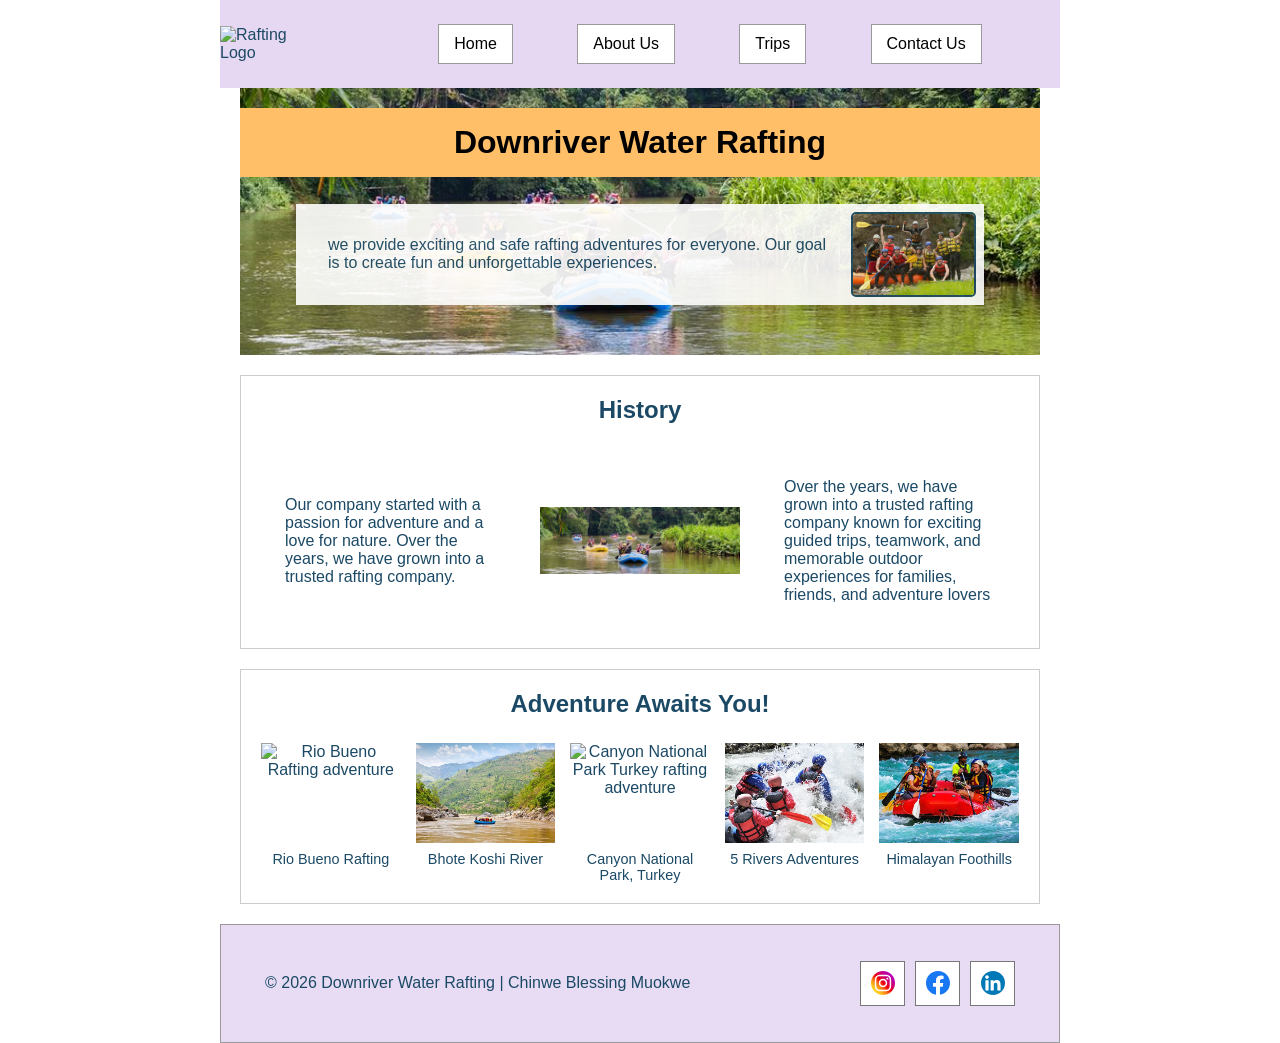
==== wwr/index.html @ d98cafce "fixed html rafting project" ====
<!DOCTYPE html>
<html lang="en">

<head>
    <meta charset="UTF-8">
    <meta name="viewport" content="width=device-width, initial-scale=1.0">
    <meta name="description"
      content="Learn about Downriver Water Rafting, our history, values and the exciting rafting packages we offer.">
    <meta name="author" content="Chinwe Blessing Muokwe">
    <title>About Us | Downriver Water Rafting</title>
    <link rel="stylesheet" href="styles/rafting.css">
</head>

<body>
    <header>
        <img src="images/z-downriver.png" alt="Rafting Logo">
        <nav>
            <a href="index.html">Home</a>
            <a href="about.html">About Us</a>
            <a href="trips.html">Trips</a>
            <a href="contact.html">Contact Us</a>
        </nav>
    </header>
    <main>
        <div class="hero">
            <img src="images/hero.jpg" alt="people enjoying rafting">
            <h1>Downriver Water Rafting</h1>
            <article>
                <img src="images/happy-team.jpg" alt="happy rafting happy-team">
                <p>
                    we provide exciting and safe rafting adventures for everyone. Our goal is to
                    create fun and unforgettable experiences.
                </p>
            </article>
        </div>

        <section class="history">
            <h2>History</h2>
            <p>
                Our company started with a passion for adventure and a love for nature.
                Over the years, we have grown into a trusted rafting company.
            </p>

            <img src="images/hero.jpg" alt="Rafting history images">

            <p>
                Over the years, we have grown into a trusted rafting company known for exciting
                guided trips, teamwork, and memorable outdoor experiences for families, friends, and
                adventure lovers
            </p>
        </section>

        <section class="adventure">
            <h2>Adventure Awaits You!</h2>

            <figure>
                <img src="images/rafting1.jpg" alt="Rio Bueno Rafting adventure">
                <figcaption>Rio Bueno Rafting</figcaption>
            </figure>

            <figure>
                <img src="images/rafting2.jpg" alt="Bhote Koshi River">
                <figcaption>Bhote Koshi River
                </figcaption>
            </figure>

            <figure>
                <img src="images/rafting3.jpg" alt="Canyon National Park Turkey rafting adventure">
                <figcaption>Canyon National Park, Turkey
                </figcaption>
            </figure>

            <figure>
                <img src="images/rafting4.jpg" alt="5 rivers Adventure rafting trip">
                <figcaption>
                    5 Rivers Adventures
                </figcaption>
            </figure>

            <figure>
                <img src="images/rafting5.jpg" alt="Himalayan foothills rafting adventure">
                <figcaption>
                    Himalayan Foothills
                </figcaption>
            </figure>
        </section>
    </main>
    <footer>
        <!-- 1. COPYRIGHT -->
        <p>© 2026 Downriver Water Rafting | Chinwe Blessing Muokwe</p>

        <!-- 2. -- SOCIAL MEDIA -->
        <nav class="socialmedia">
            <a href="#">
                <img src="images/instagram.svg" alt="instagram logo"> </a>
            <a href="#">
                <img src="images/facebook.svg" alt="facebook logo">
            </a>
            <a href="#">
                <img src="images/linkedin.svg" alt="linkedin logo">
            </a>
        </nav>
    </footer>
</body>

</html>
---- wwr/styles/rafting.css ----
:root {
    --primary-color: #1b4965;
    --accent1-color: #ffbf69;
    --accent2-color: #ffffff;
    --heading-font: Arial, sans-serif;
    --body-font: verdana, sans-serif;
}

* {
    margin: 0;
    padding: 0;
    box-sizing: border-box;
}

body {
    font-family: var(--body-font);
    color: var(--primary-color);

}

header,
main,
footer {
    width: 840px;
    margin: 0 auto;
}

h1 {
    font-family: var(--heading-font);
    color: var(--primary-color);
}

h2 {
    font-family: var(--heading-font);
    color: var(--primary-color);
}

nav,
p,
article {
    margin: 16px;
    padding: 8px;
}

.hero {
    position: relative;
}

.hero img {
    display: block;
    width: 100%;
    height: auto;
}

.hero h1 {
    position: absolute;
    top: 20px;
    width: 100%;
    padding: 16px;
    text-align: center;
    background-color: var(--accent1-color);
    color: #000;
}

.hero article {
    position: absolute;
    top: 100px;
    left: 40px;
    right: 40px;
    opacity: 0.9;
    background-color: var(--accent2-color);
}

.hero article img {
    float: right;
    width: 125px;
    margin-left: 10px;
    border: 2px solid var(--primary-color);
    border-radius: 5px;
}

/* improve section spacing*/
section {
    margin: 20px 0;
    padding: 0 16px;
}

/* Header Grid Layout*/

/* Logo image*/
header img {
    width: 100px;
    height: auto;
}

/* Header, Img, Nav*/
header {
    display: grid;
    grid-template-columns: 120px 1fr;
    align-items: center;
    gap: 20px;
    background-color: #e6d8f2;
}

nav {
    display: flex;
    justify-content: space-evenly;
    align-items: center;
    gap: 10px;
}

nav a {
    text-decoration: none;
    color: black;
    background-color: white;
    border: 1px solid #999;
    padding: 10px 15px;
}

/*History Section*/
.history {
    display: grid;
    grid-template-columns: 1fr 200px 1fr;
    align-items: center;
    gap: 20px;
    margin: 20px 0;
    padding: 20px;
    border: 1px solid #ccc
}

.history h2 {
    grid-column: 1 / 4;
    text-align: center;
    margin-bottom: 10px;
}

.history img {
    width: 100%;
    height: auto;
}

/* Adventure */
.adventure {
    display: grid;
    grid-template-columns: repeat(5, 1fr);
    gap: 15px;
    margin: 20px 0;
    padding: 20px;
    border: 1px solid #ccc;
    text-align: center;
}

.adventure h2 {
    grid-column: 1 / 6;
    margin-bottom: 10px;
}

.adventure figure {
    margin: 0;
    text-align: center;
}

.adventure img {
    width: 100%;
    height: 100px;
    object-fit: cover;
    display: block;
}

.adventure figcaption {
    margin-top: 8px;
    font-size: 0.9rem;
}

/*Footer Layout*/
footer {
    display: flex;
    justify-content: space-between;
    align-items: center;
    padding: 12px 20px;
    background-color: #e8dcf4;
    border: 1px solid #999;
    margin-top: 20px;
}

/*Social Icons*/
.socialmedia {
    display: flex;
    gap: 10px;
}

.socialmedia a {
    display: inline-flex;
    justify-content: center;
    align-items: center;
    width: 45px;
    height: 45px;
    border: 1px solid #777;
    background-color: white;
    text-decoration: none;
}

.socialmedia img {
    width: 24px;
    height: 24px;
    object-fit: contain;
}

/* contact page*/

.contact-hero {
    text-align: center;
    margin: 10px 0;
}

.contact-hero p {
    max-width: 700px;
    margin: 0 auto;
}

.contact-info {
    text-align: center;
    margin: 20px 0;
    /* reduce from 30px */
}

.contact-info h2 {
    margin-bottom: 0 0 6px 0;
    /*tighter */
}

.contact-info p {
    margin: 2px 0;
    /* very tight spacing */
}

.contact-layout {
    display: grid;
    grid-template-columns: 1fr 1fr;
    gap: 20px;
    align-items: start;
    max-width: 1000px;
    margin: 0 auto 30px;
}

.map iframe {
    width: 100%;
    height: 300px;
    border: 0;

}

.contact-form fieldset {
    border: none;
    padding: none;
    margin: none;
}

.form-item {
    margin-bottom: 12px;
}

.form-item label {
    margin-bottom: 6px;
}

.contact-form input[type="text"],
.contact-form input[type="email"],
.contact-form textarea {
    width: 100%;
    padding: 10px;
    font: inherit;
}

.purpose-group {
    border: 1px solid #ccc;
    padding: 12px;
}

.purpose-group p {
    margin-bottom: 8px;
}

.checkbox-item {
    display: flex;
    align-items: center;
    gap: 8px;
}

.checkbox-item label {
    margin-bottom: 0;
}

.contact-form button[type="submit"] {
    width: 100%;
    padding: 12px;
    font: inherit;
    background-color: var(--accent1-color);
    color: #000;
    border: 1px solid #999;
    cursor: pointer;
}

.employees {
    border: 1px solid #ccc;
    padding: 20px;
    text-align: center;
    max-width: 900px;
    margin: 40px auto;
    width: 100%;
    box-sizing: border-box;
}

.employees h2 {
    margin-bottom: 25px;
}

.employees-grid {
    display: grid;
    grid-template-columns: repeat(3, 1fr);
    gap: 20px;
    align-items: start;
    justify-items: center;

}

.employees figure {
    margin: 0;
    text-align: center;
}

.employees img {
    width: 120px;
    height: 120px;
    object-fit: cover;
    border: 1px solid #ccc;
    display: block;
    margin: 0 auto 10px auto;
}

.employees figcaption {
    margin-top: 8px;
    font-size: 0.95rem;
    line-height: 1.3;
}

@media (max-width: 700px) {

    .contact-layout,
    .employees-grid {
        grid-template-columns: 1fr
    }
}

main {
    max-width: 900px;
    margin: 0 auto;
    padding: 0 20px;
}
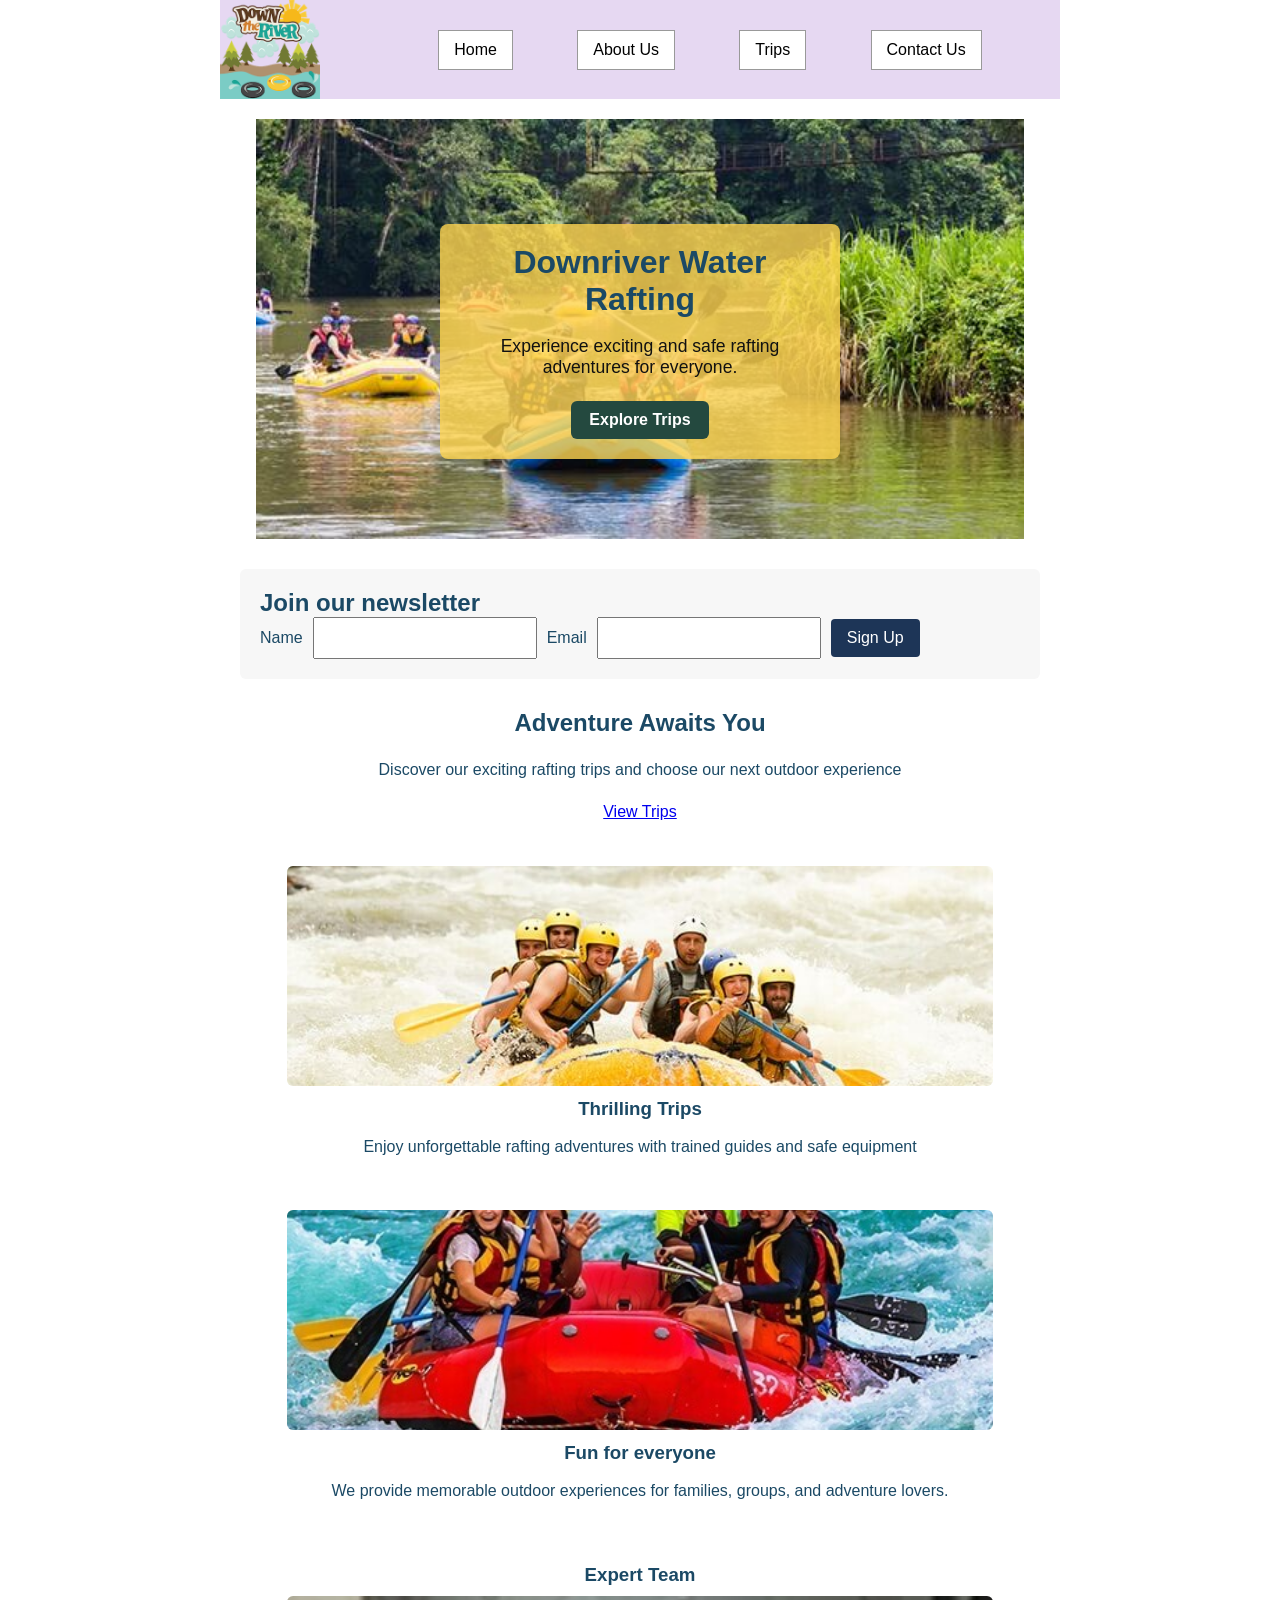
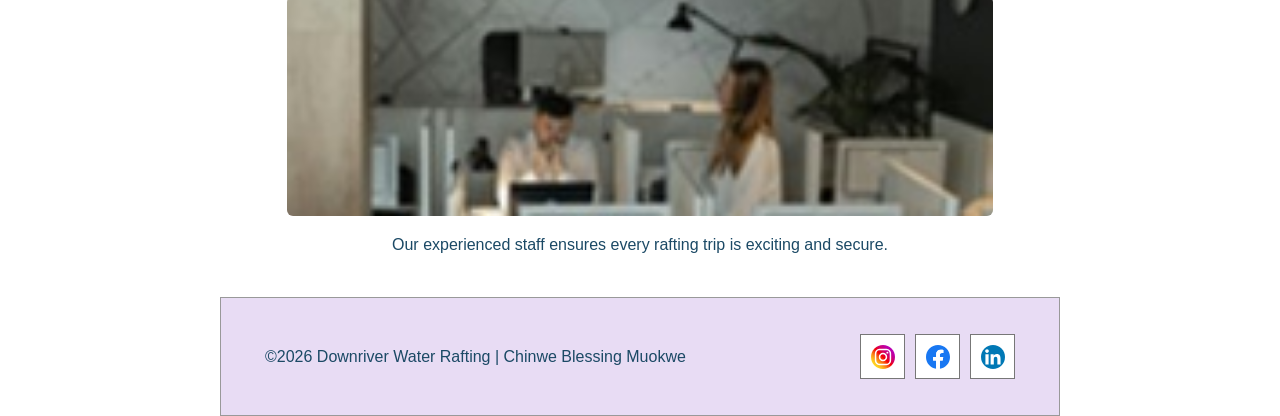
==== commit cc0f0e3e: "Final wwr project" ====
--- a/wwr/index.html
+++ b/wwr/index.html
@@ -7,11 +7,11 @@
     <meta name="description"
       content="Learn about Downriver Water Rafting, our history, values and the exciting rafting packages we offer.">
     <meta name="author" content="Chinwe Blessing Muokwe">
-    <title>About Us | Downriver Water Rafting</title>
+    <title>Home | Downriver Water Rafting</title>
     <link rel="stylesheet" href="styles/rafting.css">
 </head>
 
-<body>
+<body class="home-page">
     <header>
         <img src="images/z-downriver.png" alt="Rafting Logo">
         <nav>
@@ -22,74 +22,63 @@
         </nav>
     </header>
     <main>
-        <div class="hero">
+        <section class="hero">
             <img src="images/hero.jpg" alt="people enjoying rafting">
-            <h1>Downriver Water Rafting</h1>
-            <article>
-                <img src="images/happy-team.jpg" alt="happy rafting happy-team">
-                <p>
-                    we provide exciting and safe rafting adventures for everyone. Our goal is to
-                    create fun and unforgettable experiences.
-                </p>
-            </article>
-        </div>
-
-        <section class="history">
-            <h2>History</h2>
-            <p>
-                Our company started with a passion for adventure and a love for nature.
-                Over the years, we have grown into a trusted rafting company.
-            </p>
-
-            <img src="images/hero.jpg" alt="Rafting history images">
-
-            <p>
-                Over the years, we have grown into a trusted rafting company known for exciting
-                guided trips, teamwork, and memorable outdoor experiences for families, friends, and
-                adventure lovers
-            </p>
+            <div class="hero-message">
+                <h1>Downriver Water Rafting</h1>
+                <p>Experience exciting and safe rafting adventures for everyone.</p>
+                <a href="trips.html" class="cta-btn">Explore Trips</a>
+            </div>
         </section>
 
-        <section class="adventure">
-            <h2>Adventure Awaits You!</h2>
 
-            <figure>
-                <img src="images/rafting1.jpg" alt="Rio Bueno Rafting adventure">
-                <figcaption>Rio Bueno Rafting</figcaption>
-            </figure>
+        <section class="newsletter">
+            <h2>Join our newsletter</h2>
+            <form>
+                <label for="fullname">Name</label>
+                <input type="text" id="fullname" name="fullname" required>
 
-            <figure>
-                <img src="images/rafting2.jpg" alt="Bhote Koshi River">
-                <figcaption>Bhote Koshi River
-                </figcaption>
-            </figure>
+                <label for="email">Email</label>
+                <input type="email" id="email" name="email" required>
 
-            <figure>
-                <img src="images/rafting3.jpg" alt="Canyon National Park Turkey rafting adventure">
-                <figcaption>Canyon National Park, Turkey
-                </figcaption>
-            </figure>
+                <button type="submit">Sign Up</button>
+            </form>
+        </section>
 
-            <figure>
-                <img src="images/rafting4.jpg" alt="5 rivers Adventure rafting trip">
-                <figcaption>
-                    5 Rivers Adventures
-                </figcaption>
-            </figure>
+        <section class="cta">
+            <h2>Adventure Awaits You</h2>
+            <p>Discover our exciting rafting trips and choose our next outdoor experience</p>
+            <a href="trips.html" class="cta button">View Trips</a>
+        </section>
 
-            <figure>
-                <img src="images/rafting5.jpg" alt="Himalayan foothills rafting adventure">
-                <figcaption>
-                    Himalayan Foothills
-                </figcaption>
-            </figure>
+        <section class="home grid">
+
+            <article class="grid-item">
+                <img src="images/rafting1.jpg" alt="Rafting trip on the river">
+                <h3>Thrilling Trips</h3>
+                <p>Enjoy unforgettable rafting adventures with trained guides and safe equipment</p>
+            </article>
+
+            <article class="grid-item">
+                <img src="images/rafting5.jpg" alt="Family rafting adventure">
+                <h3>Fun for everyone</h3>
+                <p>We provide memorable outdoor experiences for families, groups, and adventure
+                    lovers.</p>
+            </article>
+
+            <article class="grid-item">
+                <h3>Expert Team</h3>
+                <img src="images/employee3.jpg" alt="Rafting team preparing">
+                <p>Our experienced staff ensures every rafting trip is exciting and secure.</p>
+            </article>
         </section>
     </main>
+
+    <!-- 1.Footer -->
     <footer>
-        <!-- 1. COPYRIGHT -->
-        <p>© 2026 Downriver Water Rafting | Chinwe Blessing Muokwe</p>
+        <p>&copy;2026 Downriver Water Rafting | Chinwe Blessing Muokwe</p>
 
-        <!-- 2. -- SOCIAL MEDIA -->
+        <!-- SOCIAL MEDIA -->
         <nav class="socialmedia">
             <a href="#">
                 <img src="images/instagram.svg" alt="instagram logo"> </a>
--- a/wwr/styles/rafting.css
+++ b/wwr/styles/rafting.css
@@ -44,31 +44,19 @@
 
 .hero {
     position: relative;
+    width: 100%;
+    margin-bottom: 30px;
 }
 
 .hero img {
     display: block;
     width: 100%;
-    height: auto;
-}
-
-.hero h1 {
-    position: absolute;
-    top: 20px;
-    width: 100%;
-    padding: 16px;
-    text-align: center;
-    background-color: var(--accent1-color);
-    color: #000;
+    height: 420px;
+    object-fit: cover;
 }
 
 .hero article {
-    position: absolute;
-    top: 100px;
-    left: 40px;
-    right: 40px;
-    opacity: 0.9;
-    background-color: var(--accent2-color);
+    display: none;
 }
 
 .hero article img {
@@ -225,7 +213,7 @@
 }
 
 .contact-info h2 {
-    margin-bottom: 0 0 6px 0;
+    margin-bottom: 6px;
     /*tighter */
 }
 
@@ -251,9 +239,9 @@
 }
 
 .contact-form fieldset {
-    border: none;
-    padding: none;
-    margin: none;
+    border: 0;
+    padding: 0;
+    margin: 0;
 }
 
 .form-item {
@@ -356,4 +344,222 @@
     max-width: 900px;
     margin: 0 auto;
     padding: 0 20px;
+}
+
+/* =========================
+   HOME PAGE STYLES
+   ========================= */
+
+.home-page .hero {
+    position: relative;
+    max-width: 1100px;
+    margin: 20px auto 30px auto;
+}
+
+.home-page .hero img {
+    display: block;
+    width: 100%;
+    height: 420px;
+    object-fit: cover;
+}
+
+.home-page .hero-message {
+    position: absolute;
+    top: 25%;
+    left: 50%;
+    transform: translate(-50%);
+    background-color: rgba(255, 213, 80, 0.8);
+    color: #111;
+    padding: 20px 25px;
+    text-align: center;
+    border-radius: 8px;
+}
+
+.home-page .hero-message h1 {
+    margin: 0 0 10px 0;
+    font-size: 2rem;
+}
+
+.home-page .hero-message p {
+    margin: 0 0 15px 0;
+    font-size: 1.1rem;
+}
+
+.home-page .cta-btn {
+    display: inline-block;
+    padding: 10px 18px;
+    background-color: #24493f;
+    color: white;
+    text-decoration: none;
+    border-radius: 6px;
+    font-weight: bold;
+}
+
+.home-page .newsletter {
+    max-width: 1100px;
+    margin: 30px auto;
+    padding: 20px;
+    background-color: #f7f7f7;
+    border-radius: 6px;
+}
+
+.home-page .newsletter form {
+    display: flex;
+    gap: 10px;
+    flex-wrap: wrap;
+    align-items: center;
+}
+
+.home-page .newsletter input {
+    padding: 10px;
+    font: inherit;
+}
+
+.home-page .newsletter button {
+    padding: 10px 16px;
+    font: inherit;
+    background-color: #1d3557;
+    color: white;
+    border: none;
+    border-radius: 4px;
+}
+
+.home-page .cta {
+    max-width: 1100px;
+    margin: 30px auto;
+    text-align: center;
+}
+
+.home-page .home-grid {
+    max-width: 1100px;
+    margin: 40px auto;
+    display: grid;
+    grid-template-columns: repeat(3, 1fr);
+    gap: 25px;
+}
+
+.home-page .grid-item {
+    background-color: #ffffff;
+    padding: 15px;
+    text-align: center;
+    border-radius: 6px;
+}
+
+.home-page .grid-item img {
+    width: 100%;
+    height: 220px;
+    object-fit: cover;
+    display: block;
+    margin-bottom: 12px;
+    border-radius: 6px;
+}
+
+.home-page .grid-item h3 {
+    margin: 10px 0;
+}
+
+.home-page .grid-item p {
+    margin: 0;
+}
+
+@media (max-width: 800px) {
+    .home-page .home-grid {
+        grid-template-columns: 1fr;
+    }
+
+    .home-page .hero-message {
+        width: 80%;
+        padding: 15px 20px;
+    }
+
+    .home-page .hero-message h1 {
+        font-size: 1.6rem;
+    }
+}
+
+/* trips.html*/
+.trips-page {
+    max-width: 1100px;
+    margin: 0 auto;
+    padding: 20px;
+}
+
+.trips-hero {
+    text-align: center;
+    padding: 30px 20px;
+    background-color: #f4f4f4;
+    border-radius: 8px;
+    margin-bottom: 30px;
+}
+
+.trips-hero h1 {
+    margin-bottom: 10px;
+}
+
+.trips-hero p {
+    margin-bottom: 15px;
+}
+
+.trip-list {
+    display: grid;
+    gap: 30px;
+    margin-bottom: 40px;
+}
+
+.trip-card {
+    display: grid;
+    grid-template-columns: 1fr 1fr;
+    gap: 20px;
+    align-items: center;
+    background-color: #fafafa;
+    padding: 20px;
+    border: 1px solid #ddd;
+    border-radius: 8px;
+}
+
+.trip-card img {
+    width: 100%;
+    height: 250px;
+    object-fit: cover;
+    border-radius: 6px;
+}
+
+.trip-info h2 {
+    margin-top: 0;
+    margin-bottom: 10px;
+}
+
+.trip-table-section {
+    margin-bottom: 40px;
+}
+
+.trip-table-section h2 {
+    margin-bottom: 15px;
+    text-align: center;
+}
+
+.trip-table {
+    width: 100%;
+    border-collapse: collapse;
+}
+
+.trip-table th,
+.trip-table td {
+    border: 1px solid #ccc;
+    padding: 12px;
+    text-align: center;
+}
+
+.trip-table th {
+    background-color: #e8e8e8;
+}
+
+@media (max-width: 800px) {
+    .trip-card {
+        grid-template-columns: 1fr;
+    }
+
+    .trip-card img {
+        height: auto;
+    }
 }
